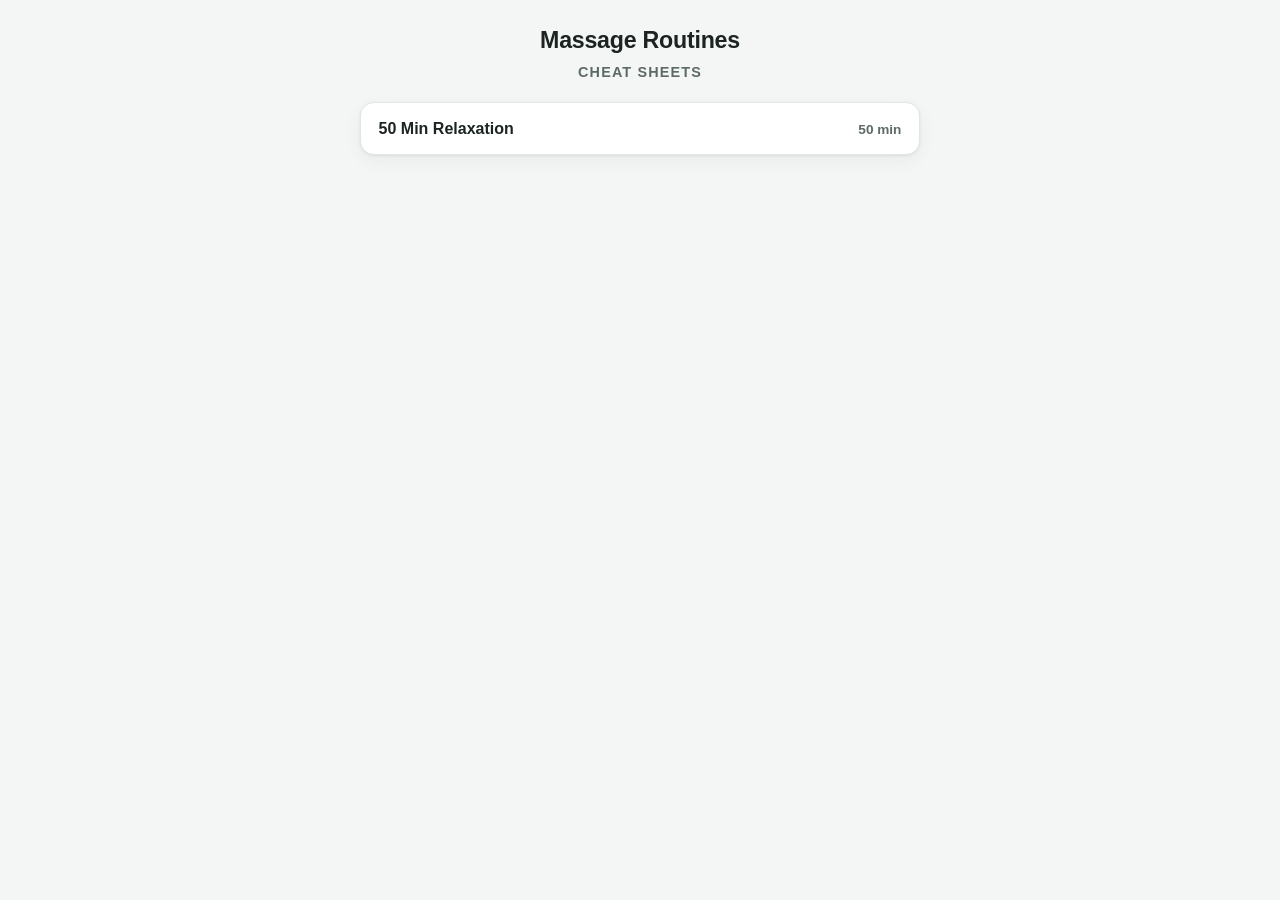
==== massage/index.html @ fbaf7f92 "Add massage routine cheat sheet template with 50-min relaxation routine Phone-first, responsive chea" ====
<!DOCTYPE html>
<html lang="en">
<head>
  <meta charset="utf-8" />
  <meta name="viewport" content="width=device-width, initial-scale=1" />
  <meta name="theme-color" content="#2f8f6f" />
  <title>Massage Routines</title>
  <link rel="stylesheet" href="routine.css" />
  <style>
    .routine-list { list-style: none; padding: 0; margin: 0; display: grid; gap: 0.75rem; max-width: 560px; margin-inline: auto; }
    .routine-list a {
      display: flex; align-items: baseline; justify-content: space-between; gap: 0.5rem;
      background: var(--surface); border: 1px solid var(--line); border-radius: var(--radius);
      box-shadow: var(--shadow); padding: 0.9rem 1.1rem; text-decoration: none; color: var(--ink);
    }
    .routine-list a:hover { border-color: var(--accent); }
    .routine-list .name { font-weight: 700; }
    .routine-list .meta { color: var(--ink-soft); font-size: 0.85rem; font-weight: 600; }
  </style>
</head>
<body>
  <div class="wrap">
    <header class="masthead">
      <h1>Massage Routines</h1>
      <p class="subtitle">Cheat sheets</p>
    </header>
    <ul class="routine-list">
      <li>
        <a href="50minrelaxation.html">
          <span class="name">50 Min Relaxation</span>
          <span class="meta">50 min</span>
        </a>
      </li>
    </ul>
  </div>
</body>
</html>
---- massage/routine.css ----
/* =========================================================================
   Massage routine cheat sheet — shared template styles
   Phone-first study layout that reflows to a single 8.5x11 print page.
   Dark mode follows the device setting automatically (no controls).
   ========================================================================= */

:root {
  --bg: #f4f6f5;
  --surface: #ffffff;
  --ink: #1b2420;
  --ink-soft: #5d6b64;
  --accent: #2f8f6f;
  --accent-soft: #e3f1ea;
  --accent-ink: #1d6b51;
  --line: #e1e6e3;
  --pill-bg: #eef2f0;
  --pill-ink: #2b3a33;
  --radius: 14px;
  --shadow: 0 1px 3px rgba(20, 40, 30, 0.08), 0 6px 18px rgba(20, 40, 30, 0.05);
}

@media (prefers-color-scheme: dark) {
  :root {
    --bg: #12150f;
    --surface: #1c211b;
    --ink: #e7ece8;
    --ink-soft: #9aa79f;
    --accent: #5fc99e;
    --accent-soft: #1f3a30;
    --accent-ink: #8fe0bd;
    --line: #2c332b;
    --pill-bg: #283027;
    --pill-ink: #d7e0da;
    --shadow: none;
  }
}

* { box-sizing: border-box; }

html { -webkit-text-size-adjust: 100%; }

body {
  margin: 0;
  padding: 1rem 1rem 3rem;
  background: var(--bg);
  color: var(--ink);
  font-family: -apple-system, BlinkMacSystemFont, "Segoe UI", Roboto, Helvetica,
    Arial, sans-serif;
  line-height: 1.4;
  -webkit-font-smoothing: antialiased;
}

.wrap { max-width: 1000px; margin: 0 auto; }

/* ---- Masthead ---------------------------------------------------------- */
.masthead { text-align: center; margin: 0.5rem 0 1.25rem; }

.masthead h1 {
  margin: 0;
  font-size: 1.45rem;
  letter-spacing: -0.01em;
}

.masthead .subtitle {
  margin: 0.35rem 0 0;
  color: var(--ink-soft);
  font-size: 0.9rem;
  font-weight: 600;
  text-transform: uppercase;
  letter-spacing: 0.08em;
}

.back-link {
  display: inline-block;
  margin-bottom: 0.5rem;
  color: var(--accent-ink);
  text-decoration: none;
  font-size: 0.85rem;
  font-weight: 600;
}
.back-link:hover { text-decoration: underline; }

/* ---- Positions / regions grid ------------------------------------------ */
.routine { display: grid; gap: 1.25rem; }

@media (min-width: 820px) {
  .routine { grid-template-columns: 1fr 1fr; align-items: start; }
}

.position { min-width: 0; }

.position__head {
  display: flex;
  align-items: baseline;
  justify-content: space-between;
  gap: 0.5rem;
  margin: 0 0 0.75rem;
  padding-bottom: 0.4rem;
  border-bottom: 2px solid var(--accent);
}
.position__head .name {
  font-size: 1.1rem;
  font-weight: 700;
  color: var(--accent-ink);
  letter-spacing: 0.02em;
}
.position__head .time {
  font-size: 0.85rem;
  font-weight: 600;
  color: var(--ink-soft);
}

.regions { display: grid; gap: 0.85rem; }

/* ---- Region card ------------------------------------------------------- */
.region {
  background: var(--surface);
  border: 1px solid var(--line);
  border-radius: var(--radius);
  box-shadow: var(--shadow);
  padding: 0.8rem 0.9rem 0.9rem;
  break-inside: avoid;
}

.region__head {
  display: flex;
  align-items: baseline;
  gap: 0.5rem;
  margin-bottom: 0.55rem;
}
.region__head .name {
  font-size: 1rem;
  font-weight: 700;
}
.region__head .time {
  margin-left: auto;
  font-size: 0.75rem;
  font-weight: 600;
  color: var(--accent-ink);
  background: var(--accent-soft);
  padding: 0.12rem 0.5rem;
  border-radius: 999px;
  white-space: nowrap;
}

/* ---- Pills (the steps) ------------------------------------------------- */
.pills {
  display: flex;
  flex-wrap: wrap;
  gap: 0.35rem;
  margin: 0;
}
.pill {
  display: inline-flex;
  align-items: center;
  background: var(--pill-bg);
  color: var(--pill-ink);
  font-size: 0.82rem;
  font-weight: 500;
  padding: 0.28rem 0.6rem;
  border-radius: 999px;
  line-height: 1.25;
}

/* ---- Sub-groups (Lower / Upper / Specific / Hand ...) ------------------ */
.subgroup {
  margin-top: 0.5rem;
  padding-left: 0.6rem;
  border-left: 2px solid var(--accent-soft);
}
.subgroup > .subgroup { margin-top: 0.45rem; }

.subgroup__label {
  display: block;
  font-size: 0.72rem;
  font-weight: 700;
  text-transform: uppercase;
  letter-spacing: 0.06em;
  color: var(--accent-ink);
  margin-bottom: 0.3rem;
}

.region__head + .pills,
.subgroup__label + .pills { margin-bottom: 0; }

.region > .pills + .subgroup,
.subgroup .pills + .subgroup { margin-top: 0.5rem; }

footer.note {
  max-width: 1000px;
  margin: 2rem auto 0;
  color: var(--ink-soft);
  font-size: 0.78rem;
  text-align: center;
}

/* =========================================================================
   PRINT — condense to a single 8.5x11 sheet.
   ========================================================================= */
@media print {
  @page { size: letter portrait; margin: 0.4in; }

  :root {
    --surface: #ffffff;
    --bg: #ffffff;
    --ink: #000;
    --ink-soft: #333;
    --line: #bbb;
    --pill-bg: #eee;
    --pill-ink: #000;
    --accent: #000;
    --accent-ink: #000;
    --accent-soft: #eee;
    --shadow: none;
  }

  body { padding: 0; font-size: 8.4pt; line-height: 1.25; }
  .back-link, footer.note { display: none; }

  .masthead { margin: 0 0 0.35rem; }
  .masthead h1 { font-size: 13pt; }
  .masthead .subtitle { font-size: 7.5pt; margin-top: 0.1rem; }

  .routine { grid-template-columns: 1fr 1fr; gap: 0.5rem; }
  .position__head { margin-bottom: 0.3rem; padding-bottom: 0.15rem; border-bottom-width: 1.5px; }
  .position__head .name { font-size: 9.5pt; }
  .position__head .time { font-size: 7.5pt; }

  .regions { gap: 0.4rem; }
  .region {
    border-radius: 7px;
    padding: 0.32rem 0.42rem 0.4rem;
    box-shadow: none;
  }
  .region__head { margin-bottom: 0.25rem; }
  .region__head .name { font-size: 8.6pt; }
  .region__head .time { font-size: 6.6pt; padding: 0.04rem 0.34rem; }

  .pills { gap: 0.18rem; }
  .pill { font-size: 6.8pt; padding: 0.08rem 0.32rem; }

  .subgroup { margin-top: 0.28rem; padding-left: 0.4rem; }
  .subgroup__label { font-size: 6.2pt; margin-bottom: 0.14rem; }
}
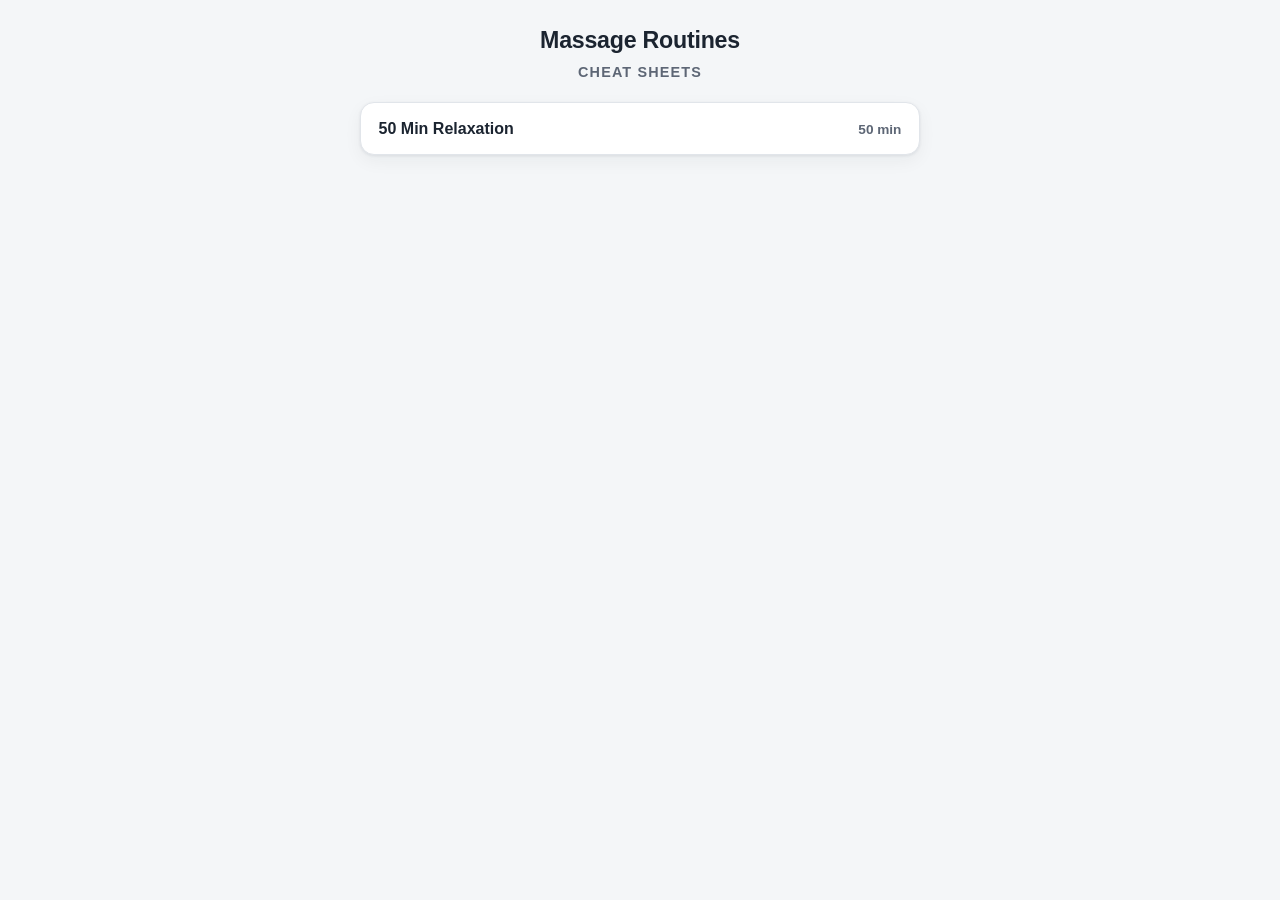
==== commit 23a24cee: "Switch palette to blue, enlarge mobile text, abbreviate effleurage to eff - Recolor accent/pill/back" ====
--- a/massage/index.html
+++ b/massage/index.html
@@ -3,7 +3,7 @@
 <head>
   <meta charset="utf-8" />
   <meta name="viewport" content="width=device-width, initial-scale=1" />
-  <meta name="theme-color" content="#2f8f6f" />
+  <meta name="theme-color" content="#2f6fbf" />
   <title>Massage Routines</title>
   <link rel="stylesheet" href="routine.css" />
   <style>
--- a/massage/routine.css
+++ b/massage/routine.css
@@ -5,32 +5,32 @@
    ========================================================================= */
 
 :root {
-  --bg: #f4f6f5;
+  --bg: #f4f6f8;
   --surface: #ffffff;
-  --ink: #1b2420;
-  --ink-soft: #5d6b64;
-  --accent: #2f8f6f;
-  --accent-soft: #e3f1ea;
-  --accent-ink: #1d6b51;
-  --line: #e1e6e3;
-  --pill-bg: #eef2f0;
-  --pill-ink: #2b3a33;
+  --ink: #1b2430;
+  --ink-soft: #5d6675;
+  --accent: #2f6fbf;
+  --accent-soft: #e4edf8;
+  --accent-ink: #1d5294;
+  --line: #e1e5ea;
+  --pill-bg: #eef1f6;
+  --pill-ink: #2b333d;
   --radius: 14px;
-  --shadow: 0 1px 3px rgba(20, 40, 30, 0.08), 0 6px 18px rgba(20, 40, 30, 0.05);
+  --shadow: 0 1px 3px rgba(20, 30, 45, 0.08), 0 6px 18px rgba(20, 30, 45, 0.05);
 }
 
 @media (prefers-color-scheme: dark) {
   :root {
-    --bg: #12150f;
-    --surface: #1c211b;
-    --ink: #e7ece8;
-    --ink-soft: #9aa79f;
-    --accent: #5fc99e;
-    --accent-soft: #1f3a30;
-    --accent-ink: #8fe0bd;
-    --line: #2c332b;
-    --pill-bg: #283027;
-    --pill-ink: #d7e0da;
+    --bg: #0f1318;
+    --surface: #1b2128;
+    --ink: #e7ebf0;
+    --ink-soft: #9aa3b0;
+    --accent: #5fa3e0;
+    --accent-soft: #1f2f40;
+    --accent-ink: #8fc2ea;
+    --line: #2c333d;
+    --pill-bg: #28303a;
+    --pill-ink: #d7dee6;
     --shadow: none;
   }
 }
@@ -192,6 +192,19 @@
   color: var(--ink-soft);
   font-size: 0.78rem;
   text-align: center;
+}
+
+/* ---- Larger, more readable text on phones -------------------------------
+   Bumps the on-screen study sizes ~2pt. Desktop (>=820px) and print keep
+   their own sizes, so this only affects small screens. */
+@media (max-width: 819px) {
+  .masthead h1 { font-size: 1.6rem; }
+  .position__head .name { font-size: 1.2rem; }
+  .position__head .time { font-size: 0.95rem; }
+  .region__head .name { font-size: 1.12rem; }
+  .region__head .time { font-size: 0.85rem; }
+  .pill { font-size: 0.95rem; padding: 0.34rem 0.66rem; }
+  .subgroup__label { font-size: 0.82rem; }
 }
 
 /* =========================================================================
